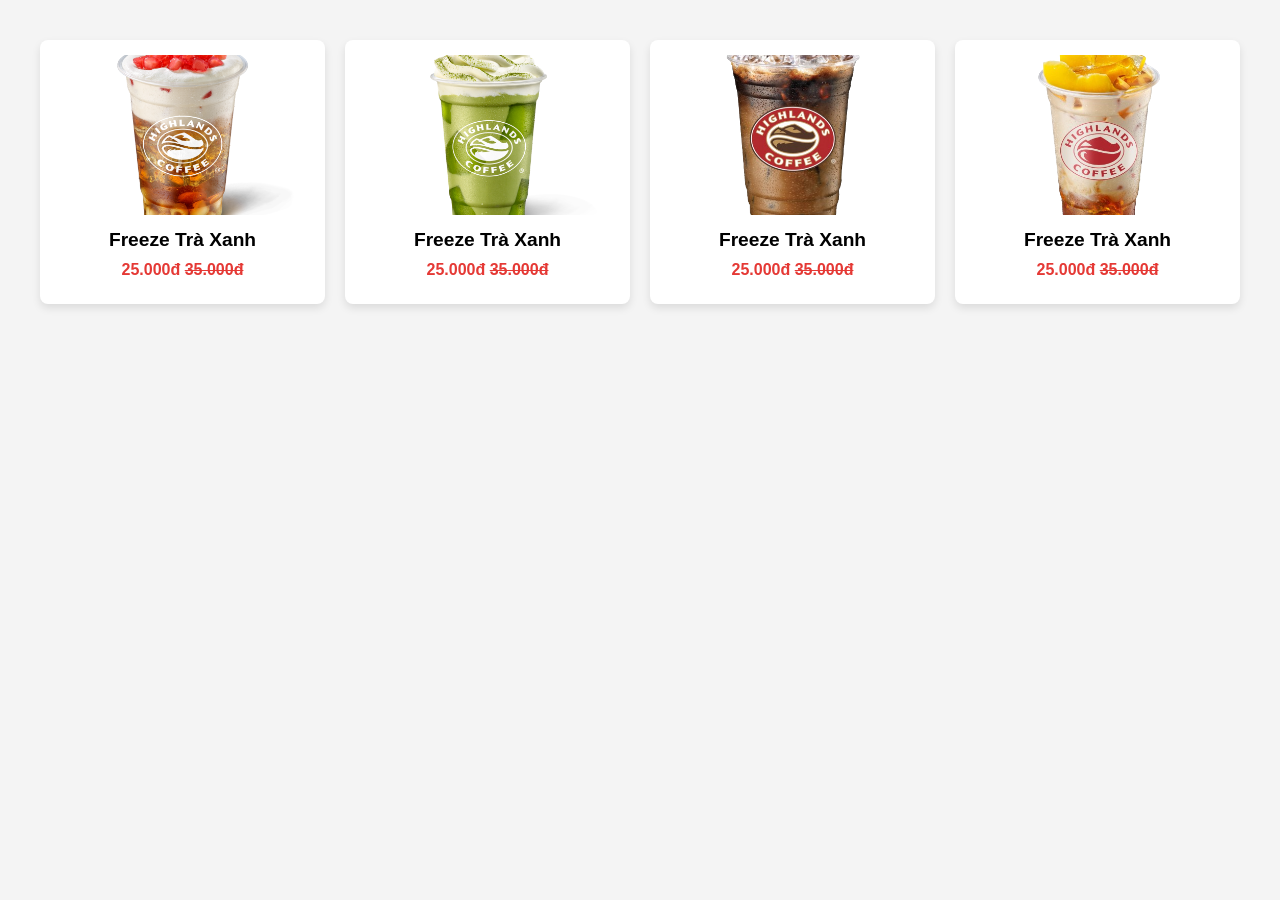
==== html5-css3-fa26-main/l2.html @ 7900aec8 "Initial commit" ====
<!DOCTYPE html>
<html lang="en">

<head>
  <meta charset="UTF-8">
  <meta name="viewport" content="width=device-width, initial-scale=1.0">
  <title>Document</title>
  <link rel="stylesheet" href="index.css">
</head>

<body>
  <div id="main">
    <div id="content">
      <div class="products">
        <div class="item">
          <img src="/html5-css3-fa26-main/thi_thu_WEB3023/image/anh_4.png" alt="">
          <h2>Freeze Trà Xanh</h2>
          <p>25.000đ <del>35.000đ</del></p>
        </div>
        <div class="item">
          <img src="/html5-css3-fa26-main/thi_thu_WEB3023/image/anh_1.png" alt="">
          <h2>Freeze Trà Xanh</h2>
          <p>25.000đ <del>35.000đ</del></p>
        </div>
        <div class="item">
          <img src="/html5-css3-fa26-main/thi_thu_WEB3023/image/anh_2.png" alt="">
          <h2>Freeze Trà Xanh</h2>
          <p>25.000đ <del>35.000đ</del></p>
        </div>
        <div class="item">
          <img src="/html5-css3-fa26-main/thi_thu_WEB3023/image/anh_3.png" alt="">
          <h2>Freeze Trà Xanh</h2>
          <p>25.000đ <del>35.000đ</del></p>
        </div>
      </div>
    </div>
  </div>
</body>

</html>
---- html5-css3-fa26-main/index.css ----
* {
  box-sizing: border-box;
  margin: 0;
  padding: 0;
}

body {
  font-family: sans-serif;
  background: #f4f4f4;
  padding: 40px;
  display: flex;
  justify-content: center;
}

#main {
  width: 100%;
  max-width: 1200px;
}

.products {
  display: grid;
  grid-template-columns: repeat(4, 1fr);
  gap: 20px;
}

.item {
  background: #fff;
  border-radius: 8px;
  padding: 15px;
  box-shadow: 0 4px 8px rgba(0, 0, 0, 0.1);
  text-align: center;
}

.item img {
  width: 100%;
  height: 160px;
  object-fit: cover;
  border-radius: 4px;
}

.item h2 {
  font-size: 1.2rem;
  margin: 10px 0;
}

.item p {
  color: #e53935;
  font-weight: bold;
  margin-bottom: 10px;
}
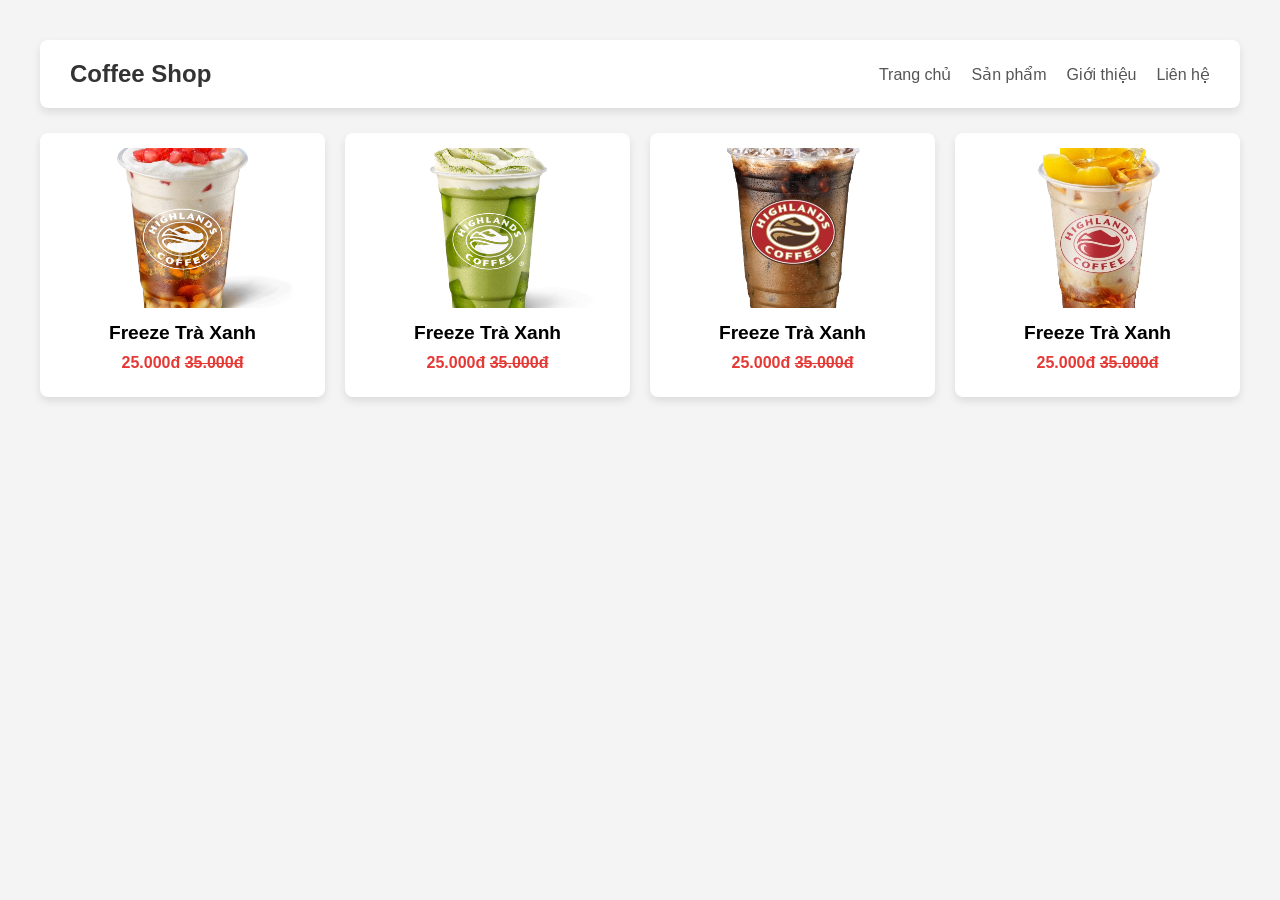
==== commit d785bb99: "+header" ====
--- a/html5-css3-fa26-main/l2.html
+++ b/html5-css3-fa26-main/l2.html
@@ -7,9 +7,17 @@
   <title>Document</title>
   <link rel="stylesheet" href="index.css">
 </head>
-
 <body>
   <div id="main">
+    <header class="site-header">
+  <div class="logo">Coffee Shop</div>
+  <nav class="nav-menu">
+    <a href="#">Trang chủ</a>
+    <a href="#">Sản phẩm</a>
+    <a href="#">Giới thiệu</a>
+    <a href="#">Liên hệ</a>
+  </nav>
+</header>
     <div id="content">
       <div class="products">
         <div class="item">
--- a/html5-css3-fa26-main/index.css
+++ b/html5-css3-fa26-main/index.css
@@ -47,4 +47,37 @@
   color: #e53935;
   font-weight: bold;
   margin-bottom: 10px;
+}
+
+.site-header {
+  background: #fff;
+  padding: 20px 30px;
+  border-radius: 8px;
+  box-shadow: 0 4px 8px rgba(0, 0, 0, 0.1);
+  display: flex;
+  justify-content: space-between;
+  align-items: center;
+  margin-bottom: 25px; /* Tạo khoảng cách giữa Header và danh sách sản phẩm */
+}
+
+.site-header .logo {
+  font-size: 1.5rem;
+  font-weight: bold;
+  color: #333;
+}
+
+.nav-menu {
+  display: flex;
+  gap: 20px;
+}
+
+.nav-menu a {
+  text-decoration: none;
+  color: #555;
+  font-weight: 500;
+  transition: color 0.2s;
+}
+
+.nav-menu a:hover {
+  color: #e53935;
 }
